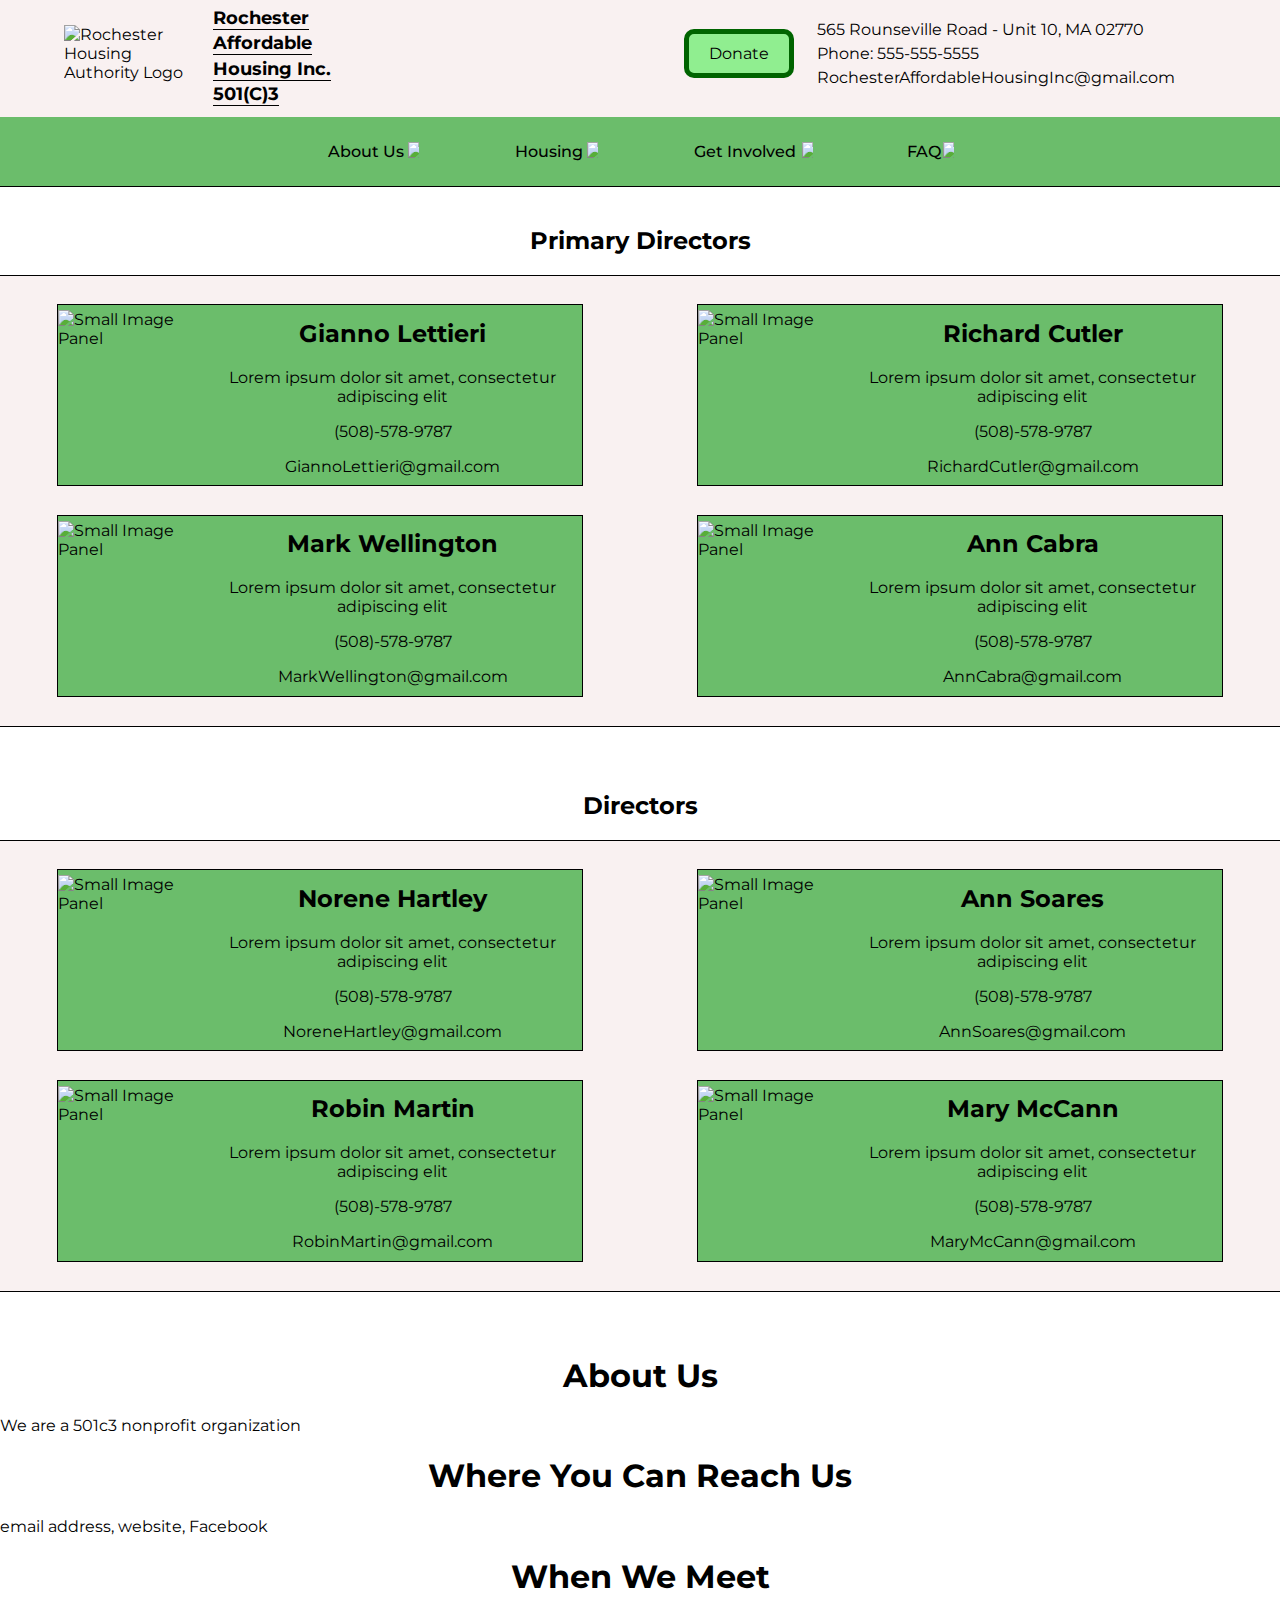
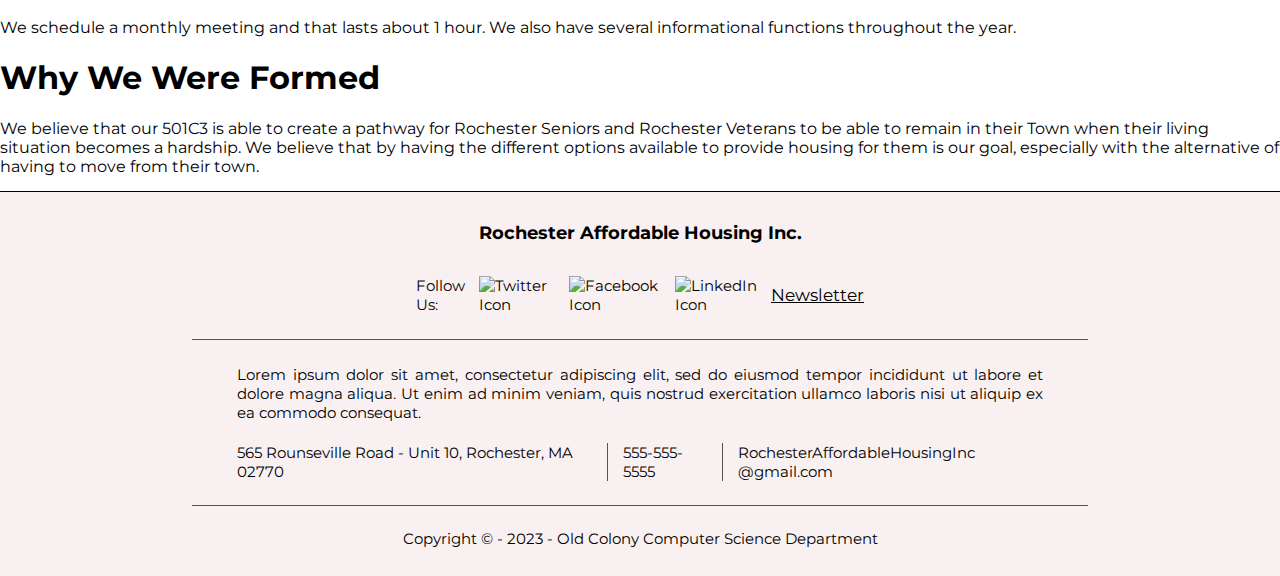
==== aboutUs.html @ cc546a1f "Add files via upload" ====
<!DOCTYPE html>
<html>

<head>
  <meta charset="utf-8">
  <meta name="viewport" content="width=device-width">
  <title>Rochester Affordable Housing Authority</title>
  <link href="style.css" rel="stylesheet" type="text/css" />
  <link rel="icon" href="images\housingIcon.ico">
  <link href="https://fonts.googleapis.com/css2?family=Hedvig+Letters+Sans&family=Montserrat&display=swap"
    rel="stylesheet">
  <link href="https://fonts.googleapis.com/css2?family=Montserrat:wght@500&family=Space+Mono&display=swap"
    rel="stylesheet">

  <!-- Lorem ipsum dolor sit amet, consectetur adipiscing elit, sed do eiusmod tempor incididunt ut labore et dolore magna aliqua. Ut enim ad minim veniam, quis nostrud exercitation ullamco laboris nisi ut aliquip ex ea commodo consequat. Duis aute irure dolor in reprehenderit in voluptate velit esse cillum dolore eu fugiat nulla pariatur. Excepteur sint occaecat cupidatat non proident, sunt in culpa qui officia deserunt mollit anim id est laborum. -->
</head>

<body>

  <header>
    <div class="headerInfo">


      <div id="logoAndTitle">
        <a href="index.html">
          <img src="images/housingLogoFixed.png" alt="Rochester Housing Authority Logo" id="headerLogo">
        </a>

        <div id="titleDiv">
          <p><strong>Rochester</strong></p>
          <p><strong>Affordable</strong></p>
          <p><strong>Housing Inc.</strong></p>
          <p><strong>501(C)3</strong></p>
        </div>
      </div>

      <div class="donateBox">
        <a href="donate.html" class="donateButton">Donate</a>

        <div class="contactInfo">
          <p>565 Rounseville Road - Unit 10, MA 02770</p>
          <p>Phone: 555-555-5555</p>
          <p>RochesterAffordableHousingInc@gmail.com</p>
        </div>
      </div>
    </div>

    <nav>
      <div class="dropdown">
        <button onclick="myFunction()" class="dropbtn">About Us<img src="images/dropDownArrow.png" alt="Drop Down Arrow"
            class="dropDownArrow"></button>
        <div id="myDropdown" class="dropdown-content">
          <a href="aboutUs.html">Board of Directors</a>
          <a href="ourMission.html">Our Mission</a>
          <a href="contactUs.html">Contact Us</a>
  </div>
      </div>

      <div class="dropdown">
        <button onclick="myFunction1()" class="dropbtn">Housing<img src="images/dropDownArrow.png" alt="Drop Down Arrow"
            class="dropDownArrow"></button>
        <div id="myDropdown1" class="dropdown-content">
          <a href="floorplans.html">Floorplans</a>
          <a href="#"></a>
          <a href="#"></a>
        </div>
      </div>

      <div class="dropdown">
        <button onclick="myFunction2()" class="dropbtn">Get Involved<img src="images/dropDownArrow.png"
            alt="Drop Down Arrow" class="dropDownArrow"></button>
        <div id="myDropdown2" class="dropdown-content">
          <a href="#">Volunteer</a>
          <a href="#">Donate</a>
          <a href="#">Dontate Property</a>
        </div>
      </div>

      <div class="dropdown">
        <button onclick="myFunction3()" class="dropbtn">FAQ<img src="images/dropDownArrow.png"
            alt="Drop Down Arrow" class="dropDownArrow"></button>
        <div id="myDropdown3" class="dropdown-content">
          <a href="#">Link 1</a>
          <a href="#">Link 2</a>
          <a href="#">Link 3</a>
        </div>
      </div>
    </nav>

  </header>


  <main>
  
    <div id = "whoWeAreContainer">
      <h2 class="title">Primary Directors</h2>
      <div class="staff_container">
        <div class="staff_card">
          <img src="placeHolders/placeholderFace.png" alt="Small Image Panel" class="staff_img">
          <div class="staff_text">
            <h2>Gianno Lettieri</h2>
            <p>Lorem ipsum dolor sit amet, consectetur adipiscing elit</p>

            <p>(508)-578-9787</p>

            <p>GiannoLettieri@gmail.com</p>
          </div>
        </div>

        <div class="staff_card">
          <img src="placeHolders/placeholderFace.png" alt="Small Image Panel" class="staff_img">
          <div class="staff_text">
            <h2>Mark Wellington</h2>
            <p>Lorem ipsum dolor sit amet, consectetur adipiscing elit</p>
            <p>(508)-578-9787</p>

            <p>MarkWellington@gmail.com</p>
          </div>
        </div>

        <div class="staff_card">
          <img src="placeHolders/placeholderFace.png" alt="Small Image Panel" class="staff_img">
          <div class="staff_text">
            <h2>Richard Cutler</h2>
            <p>Lorem ipsum dolor sit amet, consectetur adipiscing elit</p>
            <p>(508)-578-9787</p>

            <p>RichardCutler@gmail.com</p>
          </div>
        </div>

        <div class="staff_card">
          <img src="placeHolders/placeholderFace.png" alt="Small Image Panel" class="staff_img">
          <div class="staff_text">
            <h2>Ann Cabra</h2>
            <p>Lorem ipsum dolor sit amet, consectetur adipiscing elit</p>
            <p>(508)-578-9787</p>

            <p>AnnCabra@gmail.com</p>
          </div>
        </div>
      </div>
    

      <h2 class="title">Directors</h2>
      <div class="staff_container">
        <div class="staff_card">
          <img src="placeHolders/placeholderFace.png" alt="Small Image Panel" class="staff_img">
          <div class="staff_text">
            <h2>Norene Hartley</h2>
            <p>Lorem ipsum dolor sit amet, consectetur adipiscing elit</p>
            <p>(508)-578-9787</p>

            <p>NoreneHartley@gmail.com</p>
          </div>
        </div>

        <div class="staff_card">
          <img src="placeHolders/placeholderFace.png" alt="Small Image Panel" class="staff_img">
          <div class="staff_text">
            <h2>Robin Martin</h2>
            <p>Lorem ipsum dolor sit amet, consectetur adipiscing elit</p>
            <p>(508)-578-9787</p>

            <p>RobinMartin@gmail.com</p>
          </div>
        </div>

        <div class="staff_card">
          <img src="placeHolders/placeholderFace.png" alt="Small Image Panel" class="staff_img">
          <div class="staff_text">
            <h2>Ann Soares</h2>
            <p>Lorem ipsum dolor sit amet, consectetur adipiscing elit</p>
            <p>(508)-578-9787</p>

            <p>AnnSoares@gmail.com</p>
          </div>
        </div>

        <div class="staff_card">
          <img src="placeHolders/placeholderFace.png" alt="Small Image Panel" class="staff_img">
          <div class="staff_text">
            <h2>Mary McCann</h2>
            <p>Lorem ipsum dolor sit amet, consectetur adipiscing elit</p>
            <p>(508)-578-9787</p>

            <p>MaryMcCann@gmail.com</p>
          </div>
        </div>
      </div>

    </div>

    <h1 class = "aboutUsHeader" id = "whatWeCreated">About Us</h1>
    <div>
      <p>We are a 501c3 nonprofit organization </p>
    </div>
    
    <h1 class = "aboutUsHeader" id = "reachUs">Where You Can Reach Us</h1>
    <div>
      <p>email address, website, Facebook 
</p>
    </div>
    
    <h1 class = "aboutUsHeader" id = "whenWeMeet">When We Meet</h1>
    <div> 
      <p>We schedule a monthly meeting and that lasts about 1 hour. We also have several informational  functions throughout the year. </p>
    </div>
    <h1 id = "formed">Why We Were Formed</h1>
    <div>
      <p>We believe that our 501C3 is able to create a pathway for Rochester Seniors and Rochester Veterans to be able to remain in their Town when their living situation becomes a hardship. We believe that by having the different options available to provide housing for them is our goal, especially with the alternative of having to move from their town. 
</p>
    </div>
  </main>
  



  <footer>
    <div id="footerContent">
      <h3 class="centered">Rochester Affordable Housing Inc.</h3>
      <div id="followUsDiv">

        <p>Follow Us:</p>
        <a href="https://www.twitter.com" class="socialLogoLink"><img src="images/twitterLogo.png"
            alt="Twitter Icon"></a>
        <!-- <a href = "https://www.youtube.com" class = "socialLogoLink"><img src = "images/youtubeLogo.png" alt = "YouTube Icon"></a> -->
        <!-- <a href = "https://www.instagram.com" class = "socialLogoLink"><img src = "images/instagramLogo.png" alt = "Instagram Icon"></a> -->
        <a href="https://www.facebook.com" class="socialLogoLink"><img src="images/facebookLogo.png"
            alt="Facebook Icon"></a>
        <a href="https://www.linkedin.com" class="socialLogoLink"><img src="images/linkedInLogo.png"
            alt="LinkedIn Icon"></a>
        <a href="#" class="textLink">
          <p id="newsletterText">Newsletter</p>
        </a>

      </div>
      <div id="missionStatement">
        <p>Lorem ipsum dolor sit amet, consectetur adipiscing elit, sed do eiusmod tempor incididunt ut labore et dolore
          magna aliqua. Ut enim ad minim veniam, quis nostrud exercitation ullamco laboris nisi ut aliquip ex ea commodo
          consequat.</p>
      </div>

      <div id="footerContactInfo">
        <p class="footerContactInfoContent">565 Rounseville Road - Unit 10, Rochester, MA 02770</p>
        <p class="footerContactInfoContent">555-555-5555</p>
        <p id="footerContactInfoEmail">Rochester&#8203AffordableHousing&#8203Inc&#8203@gmail.com</p>
      </div>

      <div>
        <p class="centered">Copyright © - 2023 - Old Colony Computer Science Department</p>
      </div>

    </div>
  </footer>

  <script src="script.js"></script>
</body>

</html>
---- style.css ----
html {
  height: 100%;
  width: 100%;
  scroll-behavior: smooth;
}

body {
  margin: 0px;
  padding: 0px;
  width: 100%;

  /* font-family: 'Hedvig Letters Sans', sans-serif; */
  font-family: 'Montserrat', sans-serif;

  /* For the footer */
  position: relative;
  min-height: 100vh;
}

main {
  /* For the footer */
  padding-bottom: 30%;
}

/* Dropdown Button */
.dropbtn {
  /* color: floralwhite; */
  color: black;
  font-weight: 500;
  padding: 25px 50px;
  font-size: 16px;
  border: none;
  cursor: pointer;
  display: flex;
  align-items: center;
  background-color: #6bbd6b;
  font-family: 'Montserrat', sans-serif;
  white-space: nowrap;
}

/* Dropdown button on hover & focus */
.dropbtn:hover,
.dropbtn:focus {
  background-color: lightgreen;
}

/* The container <div> - needed to position the dropdown content */
.dropdown {
  position: relative;
  display: inline-block;
  background-color: #6bbd6b;
}

/* Dropdown Content (Hidden by Default) */
.dropdown-content {
  display: none;
  position: absolute;
  background-color: lightgreen;
  min-width: 160px;
  box-shadow: 0px 8px 16px 0px rgba(0, 0, 0, 0.2);
  z-index: 1;
}

.dropDownArrow {
  padding-left: 5%;
  width: 11px;
}

/* Links inside the dropdown */
.dropdown-content a {
  color: black;
  padding: 12px 16px;
  text-decoration: none;
  display: block;
}

/* Change color of dropdown links on hover */
.dropdown-content a:hover {
  background-color: #6bbd6b;
}

/* Show the dropdown menu (use JS to add this class to the .dropdown-content container when the user clicks on the dropdown button) */
.show {
  display: block;
}


header {
  width: 100%;
  display: flex;
  justify-content: space-between;
  flex-direction: column;
  background-color: #f9f1f1;
  border-bottom: 1px solid;
  /* box-shadow: 0px 5px 5px #a6a6a6; */
}


.headerInfo {
  display: flex;
  width: 85%;
  margin-left: 5%;
  margin-right: 10%;
  justify-content: space-between;
  align-items: center;
}

#headerLogo {
  height: 100px;
  margin-right: 5%;
}

#titleDiv {
  display: flex;
  flex-direction: column;
  height: 100%;
  padding-top: 2%;
  width: 100%;
  align-items: flex-start;
  margin-left: 5%;
}

#titleDiv>p {
  margin: 1%;
  font-size: 18px;
  border-bottom: 1px solid;
  /* text-decoration: underline; */
}

#logoAndTitle {
  width: 25%;
  display: flex;
  justify-content: center;
  align-items: center;

}

.donateBox {
  display: flex;
  align-items: center;
}

.donateButton {
  background-color: lightgreen;
  border: 5px darkgreen solid;
  border-radius: 10px;
  padding: 10px 20px;
  margin-right: 5%;
}

.donateButton:hover {
  background-color: #82d382;
}

nav {
  width: 100%;
  display: flex;
  justify-content: center;
  margin-top: 10px;
  background-color: #6bbd6b;
  flex-wrap: wrap;
}

a {
  text-decoration: none;
  color: black;
}

.centered {
  text-align: center;
}

.contactInfo>p {
  margin: 5px 0;
}

.contactInfo {
  margin-right: 3%;
}

#backgroundImage {
  width: 100%;
  height: 500px ;
  border-bottom: 1px solid;
}

#downKaret {
  position: absolute;
  top: 33%;
  left: 48.5%;
  /* margin-left: 48.5%; */

}

#downKaretImage {
  height: 30px;
  width: 30px;

  /* background-color: rgba(107, 189, 107, 0.95); */
  background-color: #6bbd6b;

  border-radius: 30px 30px;
  padding: 5px;
}

#downKaretImage:hover {
  /* background-color: rgba(128, 128, 128, 1); */
  background-color: #39ac39;

}

#scrollDown {
  position: relative;
}

#navigationContainer {
  width: 80%;
  margin-left: 10%;
  margin-right: 10%;
  display: flex;
  flex-wrap: wrap;
  margin-top: 1%;
  margin-bottom: 1%;
}

.lastNavigationBox {
  display: flex;
  align-items: center;
  flex-direction: column;
  background-color: #f9f1f1;
  /* border: 1px solid; */
  width: 50%;
  padding-top: 1%;
  padding-bottom: 1%;
}

.navigationBox {
  display: flex;
  align-items: center;
  flex-direction: column;
  background-color: #f9f1f1;
  /* border: 1px solid; */
  border-bottom: 2px solid;
  width: 50%;
  padding-top: 1%;
  padding-bottom: 1%;
}

.navigationBoxInside {
  border-right: 2px solid;
  padding-left: 20%;
  padding-right: 30%;

  padding-top: 1%;
  padding-bottom: 2%;
}

.navigationBoxText {
  font-size: 19px;
  text-align: center;
  margin-bottom: 3%;
}

.navigationBoxText>a {
  font-size: 20px;
  margin: 0px;
  padding: 0px;
  display: flex;
  justify-content: center;
}

.navigationBoxImg {
  width: 400px;
}


/* edit the images of staff on about us page */
.staff_img {
  width: 170px;
  height: 170px;
  margin: auto;
}

/* holds the images and has them spaced out evenly*/
.staff_container {
  display: flex;
  justify-content: space-evenly;
  flex-direction: column;
  align-content: space-around;
  flex-wrap: wrap;
  width: 100%;
  height: 450px;
  background-color: #f9f1f1;
  border-top: 1px solid black;
  border-bottom: 1px solid black;
  margin-bottom: 5%;

}

.staff_card {
  width: 41%;
  height: 40%;
  background-color: #6bbd6b;
  border: 1px solid black;
  display:flex;
  align-items: center;
}

.staff_text{
  text-align: center;
}

.standAloneText {
  width: 80%;
  margin-left: 10%;
  margin-right: 10%;
  margin-top: 1%;
  margin-bottom: 1%;
  text-indent: 40px;
}

footer {
  position: absolute;
  bottom: 0;

  width: 100%;
  padding-top: 1%;
  padding-bottom: 1%;

  font-size: 15px;
  background-color: #f9f1f1;
  border-top: 1px solid black;
  ;
}

#footerContent {
  margin-left: 15%;
  margin-right: 15%;
}

#followUsDiv {
  display: flex;
  align-items: center;
  justify-content: space-evenly;

  width: 50%;
  padding-left: 25%;
  padding-right: 25%;
  padding-bottom: 10px;

  border-bottom: 1px solid #545454;
}

#missionStatement {
  padding-left: 5%;
  padding-right: 5%;
  padding-top: 10px;

  text-align: justify;
}

.textLink {
  font-size: 17px;
  text-decoration: underline;
}

.textLink:hover {
  color: #707070;
}

.socialLogoLink {
  padding: 1%;
  border-radius: 5px;
}

.socialLogoLink:hover {
  background-color: lightgrey;
}

#footerContactInfo {
  display: flex;
  align-items: center;
  border-bottom: 1px solid #545454;
  padding-bottom: 1%;
  margin-bottom: 2.5%;

  padding-left: 5%;
  padding-right: 5%;
}

.footerContactInfoContent {
  margin-top: 0.8%;
  border-right: 1px solid #545454;

  padding-right: 1.8%;
  margin-right: 1.8%;
}

#footerContactInfoEmail {
  margin-top: 0.8%;
}

.centeredOnImage {
  position: absolute;
  top: 20%;
  left: 50%;
  transform: translate(-50%, -50%);
  width: 70%;
  text-align: center;
  color: white;
  background-color: rgba(120, 120, 120, 0.5);
  font-size: 2vw;
}

#eventsDiv {
  display: flex;
  align-items: center;
  flex-direction: column;
  background-color: #f9f1f1;
  padding: 25px;
  width: 90%;
  margin: 0 auto;
  margin-top: 1%;
  border: 1px solid black;
}

.event {
  display: flex;
  flex-direction: row;
  justify-content: space-between;
  width: 100%;
  background-color: #d9d3d3;
}

.littleMoreSpacing {
  margin-top: 3%;
}

.event>p {
  width: 30%;
  margin-right: 3.5%;
  text-indent: 40px;
}

.event>ul {
  display: flex;
  flex-direction: column;
  justify-content: space-around;
}


.event>img {
  width: 280px;
  height: 200px;
}

.line {
  border: .5px solid black;
  width: 100%;
}

.donateAmounts {
  display: flex;
  flex-direction: column;
  align-items: center;
  text-align: center;
}

.donateAmounts>div {
  display: flex;
  text-align: center;
  justify-content: space-between;
  width: 425px;
}

.donateAmounts>div>div {
  width: 150px;
  background-color: lightgray;
  margin-top: 15px;
  padding: 5px 10px;
  border: 1px solid black;
}

.userInfo {
  display: flex;
  justify-content: space-around;
  width: 60%;
  margin: 0 auto;
  text-align: center;
}

.fortite {
  display: flex;
  justify-content: center;
  margin-bottom: 15%;
}

.donateMain {
  text-align: center;
}

.donateAmounts>div>div:has(> a:hover) {
  background-color: lightgreen;
}

form {
  margin-top: 25px;
}

/* MEDIA QUEERIES */
@media screen and (max-width: 1100px) {
  main {
    padding-bottom: 39%;
  }

  #downKaret {
    top: 21%;
  }
}

@media screen and (max-width: 1000px) {
  main {
    padding-bottom: 44%;
  }

  #followUsDiv>* {
    padding-left: 4%;
    padding-right: 4%;
  }
}

@media screen and (max-width: 900px) {
  .contactInfo {
    display: none;
  }

  .headerInfo {
    margin-left: 10%;
  }

  #footerContactInfo {
    flex-direction: column;
    text-align: center;
  }

  .footerContactInfoContent {
    border: none;
  }

  main {
    padding-bottom: 53%;
  }
}

@media screen and (max-width: 850px) {
  main {
    padding-bottom: 56%;
  }
}

@media screen and (max-width: 800px) {
  main {
    padding-bottom: 59%;
  }
}

@media screen and (max-width: 750px) {
  main {
    padding-bottom: 67%;
  }

  #downKaret {
    top: 19%;
  }
}

@media screen and (max-width: 700px) {
  .headerInfo {
    justify-content: space-evenly;
  }

  .donateButton {
    margin-left: 75%;
  }

  main {
    padding-bottom: 76%;
  }
}

@media screen and (max-width: 650px) {
  main {
    padding-bottom: 84%;
  }

  #downKaret {
    top: 17%;
  }
}

@media screen and (max-width: 608px) {
  main {
    padding-bottom: 87%;
  }

  #downKaret {
    display: none;
  }
}

@media screen and (max-width: 600px) {
  main {
    padding-bottom: 93%;
  }

  .centeredOnImage {
    font-size: 15px;
  }
}

@media screen and (max-width: 550px) {
  main {
    padding-bottom: 105%;
  }
}

@media screen and (max-width: 510px) {
  main {
    padding-bottom: 110%;
  }

  #followUsDiv>* {
    padding-left: 3%;
    padding-right: 3%;
  }
}

@media screen and (max-width: 500px) {
  .donateButton {
    margin-left: 50%;
  }

  main {
    padding-bottom: 115%;
  }
}

@media screen and (max-width: 480px) {
  .donateButton {
    margin-left: 50%;
  }

  main {
    padding-bottom: 120%;
  }

  #onImageSubtitle {
    display: none;
  }

  .centeredOnImage {
    top: 15%;
  }
}

@media screen and (max-width: 425px) {
  .centeredOnImage {
    top: 18.5%;
  }
}

@media screen and (max-width: 400px) {
  .centeredOnImage {
    top: 17%;
  }
}

.fff {
  background-color: #f9f1f1;
  width: 80%;
  margin: 0 auto;
  padding: 15px;
  margin-top: 3%;
  border: 1px solid black;
}

.title {
  text-align: center;
  margin-top:3%;
}

.mainContent{
  width: 50%;
  border: 2px solid black;
  margin: 0 auto 0 auto;
  text-align:center;
  background-color: white;
}

.box1 {
  margin: 3% 0% 5% 1%; /* top, right, bottom, left */
  display: inline-block;
  width: 48%;
  border: 2px solid black;
  padding-bottom: 2%;
  text-align: center;
  background-color: white;
}

.pContainer{
  width: 90%;
  margin: 0 auto;
  
}

.paragraphHeader{
  text-align: center;
}
.floorplan
{
  display: block;
  margin: auto;
  height: 40%;
  width: 30%;
}

.eventImg{
  padding:20px;
}

.mainButton{
  border: 2px solid black;
  background-color: lightgreen;
  padding:10px;
  text-decoration: none;
}

.paragraph{
  width: 70%;
  text-align: center;
  margin: 0 auto;
}

.grayBackground{
  border-bottom: 1px solid;
  background-color: #f9f1f1;
  padding-top: 4%;
}

#lpl{
  background-color:#f9f1f1;
}

.aboutUsHeader{
  text-align: center;
}
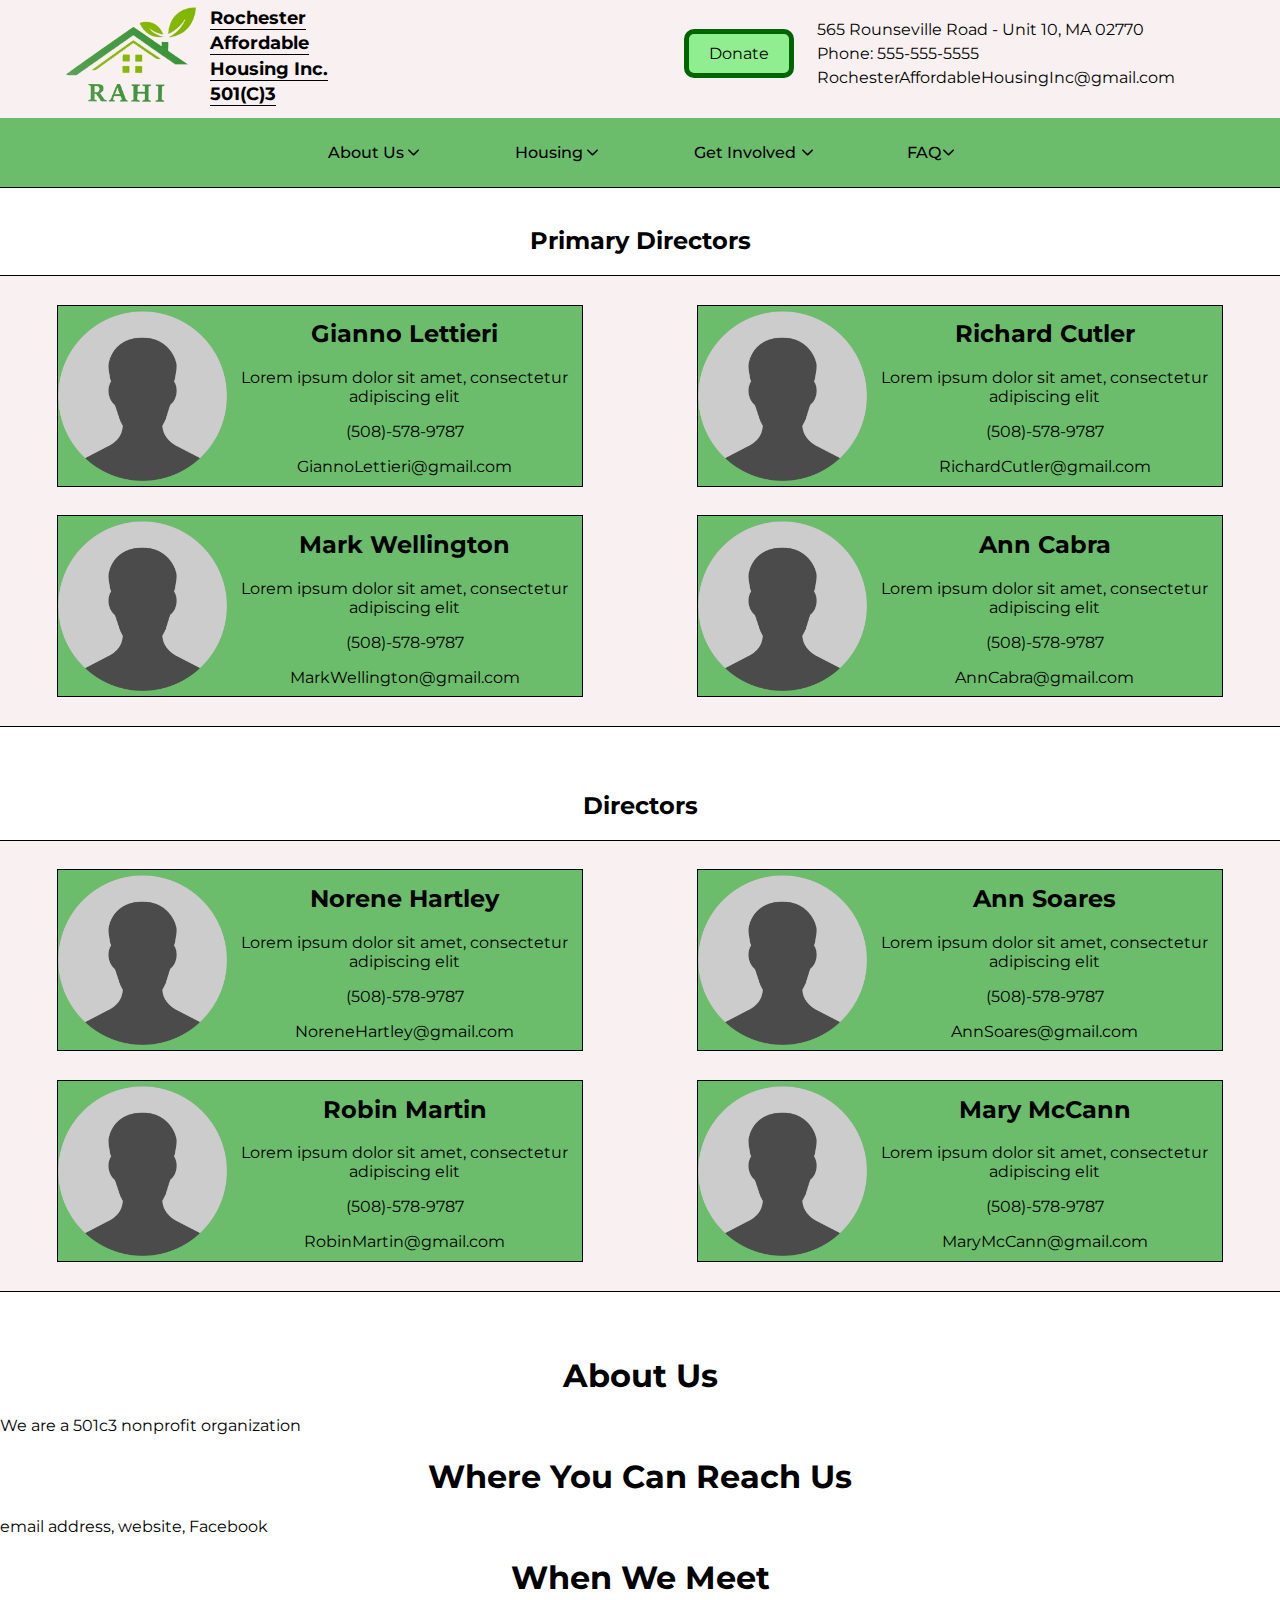
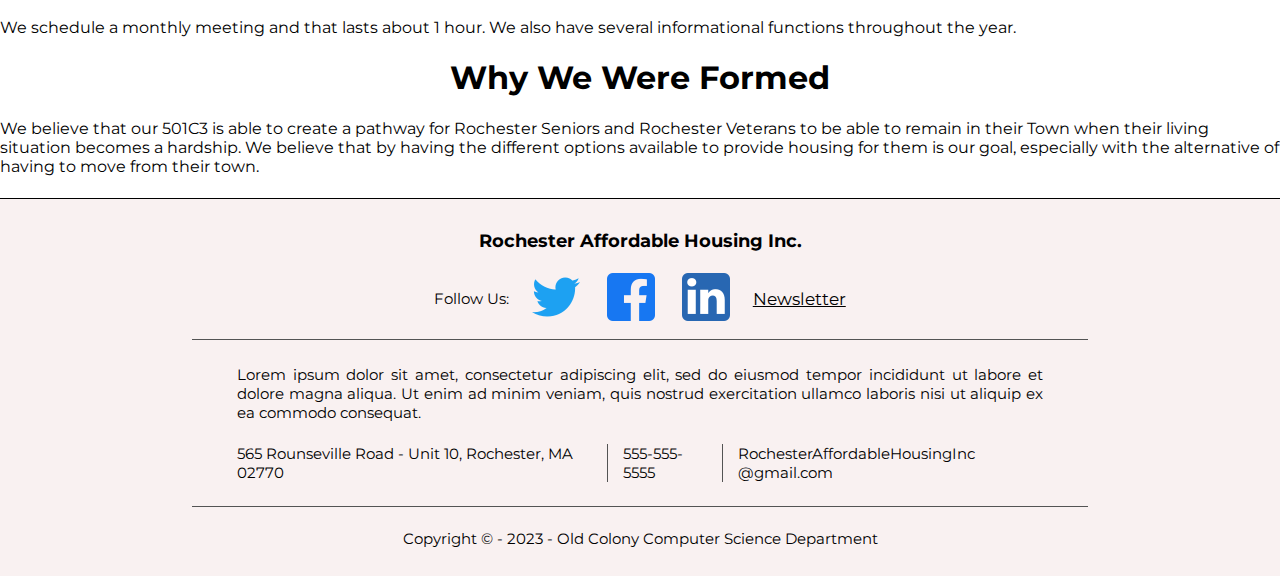
==== commit 45d308a3: "Update aboutUs.html" ====
--- a/aboutUs.html
+++ b/aboutUs.html
@@ -51,8 +51,8 @@
             class="dropDownArrow"></button>
         <div id="myDropdown" class="dropdown-content">
           <a href="aboutUs.html">Board of Directors</a>
-          <a href="ourMission.html">Our Mission</a>
-          <a href="contactUs.html">Contact Us</a>
+          <a href="ourMission.html#formed">Our Mission</a>
+          <a href="contactUs.html#reachUs">Contact Us</a>
   </div>
       </div>
 
@@ -206,7 +206,7 @@
     <div> 
       <p>We schedule a monthly meeting and that lasts about 1 hour. We also have several informational  functions throughout the year. </p>
     </div>
-    <h1 id = "formed">Why We Were Formed</h1>
+    <h1 class = "aboutUsHeader" id = "formed">Why We Were Formed</h1>
     <div>
       <p>We believe that our 501C3 is able to create a pathway for Rochester Seniors and Rochester Veterans to be able to remain in their Town when their living situation becomes a hardship. We believe that by having the different options available to provide housing for them is our goal, especially with the alternative of having to move from their town. 
 </p>
@@ -257,4 +257,4 @@
   <script src="script.js"></script>
 </body>
 
-</html>+</html>
